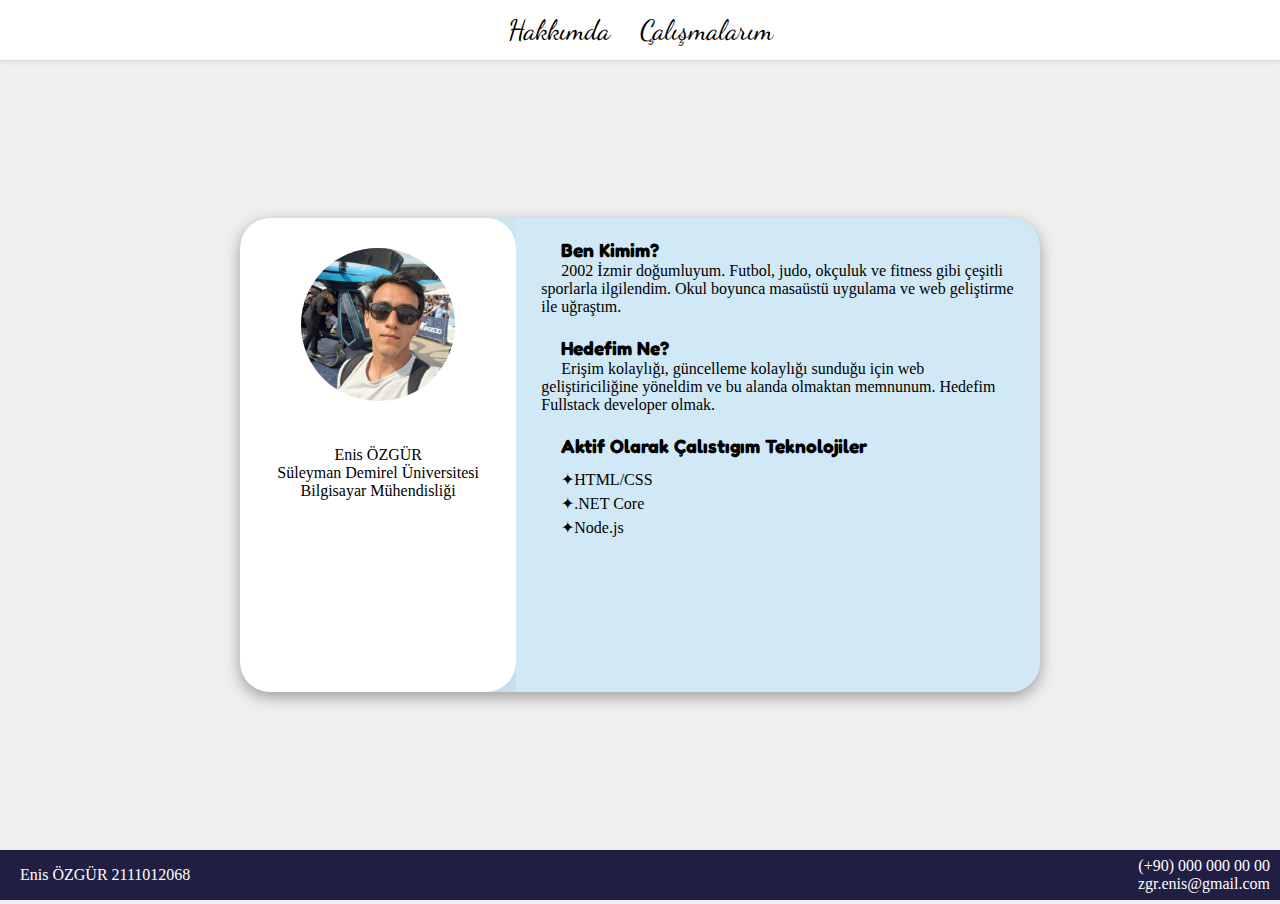
==== index.html @ e944fc03 "about me page" ====
<!DOCTYPE html>
<html lang="en">
  <head>
    <meta charset="UTF-8" />
    <meta name="viewport" content="width=device-width, initial-scale=1.0" />
    <link
      rel="stylesheet"
      href="https:/cdnjs.cloudflare.com/ajax/libs/font-awesome/6.6.0/css/all.min.css"
      integrity="sha512-Kc323vGBEqzTmouAECnVceyQqyqdsSiqLQISBL29aUW4U/M7pSPA/gEUZQqv1cwx4OnYxTxve5UMg5GT6L4JJg=="
      crossorigin="anonymous"
      referrerpolicy="no-referrer"
    />
    <link
      rel="stylesheet"
      href="https:/cdnjs.cloudflare.com/ajax/libs/font-awesome/6.6.0/css/all.min.css"
      integrity="sha512-Kc323vGBEqzTmouAECnVceyQqyqdsSiqLQISBL29aUW4U/M7pSPA/gEUZQqv1cwx4OnYxTxve5UMg5GT6L4JJg=="
      crossorigin="anonymous"
      referrerpolicy="no-referrer"
    />
    <link rel="stylesheet" href="public/css/index.css" />
    <link rel="icon" type="image/png" href="public/media/usericon.png" />
    <title>BLOG</title>
  </head>
  <body>
    <nav>
      <a href="/index.html">Hakkımda</a>
      <a href="/pages/projects.html">Çalışmalarım</a>
    </nav>

    <div class="info">
      <div class="wrapper">
        <div class="card">
          <div class="left">
            <div class="media">
              <img src="public/media/me.png" alt="" />
            </div>
            <div class="personalinfo">
                <p>Enis ÖZGÜR</p>
                <p>Süleyman Demirel Üniversitesi</p>
                <p>Bilgisayar Mühendisliği</p>
            </div>
          </div>
          <div class="right">
            <h2>Ben Kimim?</h2>
            <p>2002 İzmir doğumluyum. Futbol, judo, okçuluk ve fitness gibi çeşitli sporlarla ilgilendim. Okul boyunca masaüstü uygulama ve web geliştirme ile uğraştım.</p>
            <h2>Hedefim Ne?</h2>
            <p>Erişim kolaylığı, güncelleme kolaylığı sunduğu için web geliştiriciliğine yöneldim ve bu alanda olmaktan memnunum. Hedefim Fullstack developer olmak.</p>
            <h2> Aktif Olarak Çalıstıgım Teknolojiler</h2>
            <ul>
                <li>HTML/CSS</li>
                <li>.NET Core</li>
                <li>Node.js</li>
            </ul>
        </div>
        
        </div>
      </div>
    </div>

    <footer>
      <div class="left">
        <i class="fa-regular fa-copyright"></i>
        <p>Enis ÖZGÜR 2111012068</p>
      </div>
      <div class="right">
        <div class="up">
          <i class="fa-solid fa-phone"></i>
          <p>(+90) 000 000 00 00</p>
        </div>
        <div class="down">
          <i class="fa-solid fa-envelope"></i>
          <p>zgr.enis@gmail.com</p>
        </div>
      </div>
    </footer>
  </body>
</html>
---- public/css/index.css ----
@import "navbar.css";
@import "fontfamily.css";
@import "default.css";
@import "footer.css";
@import "info.css";
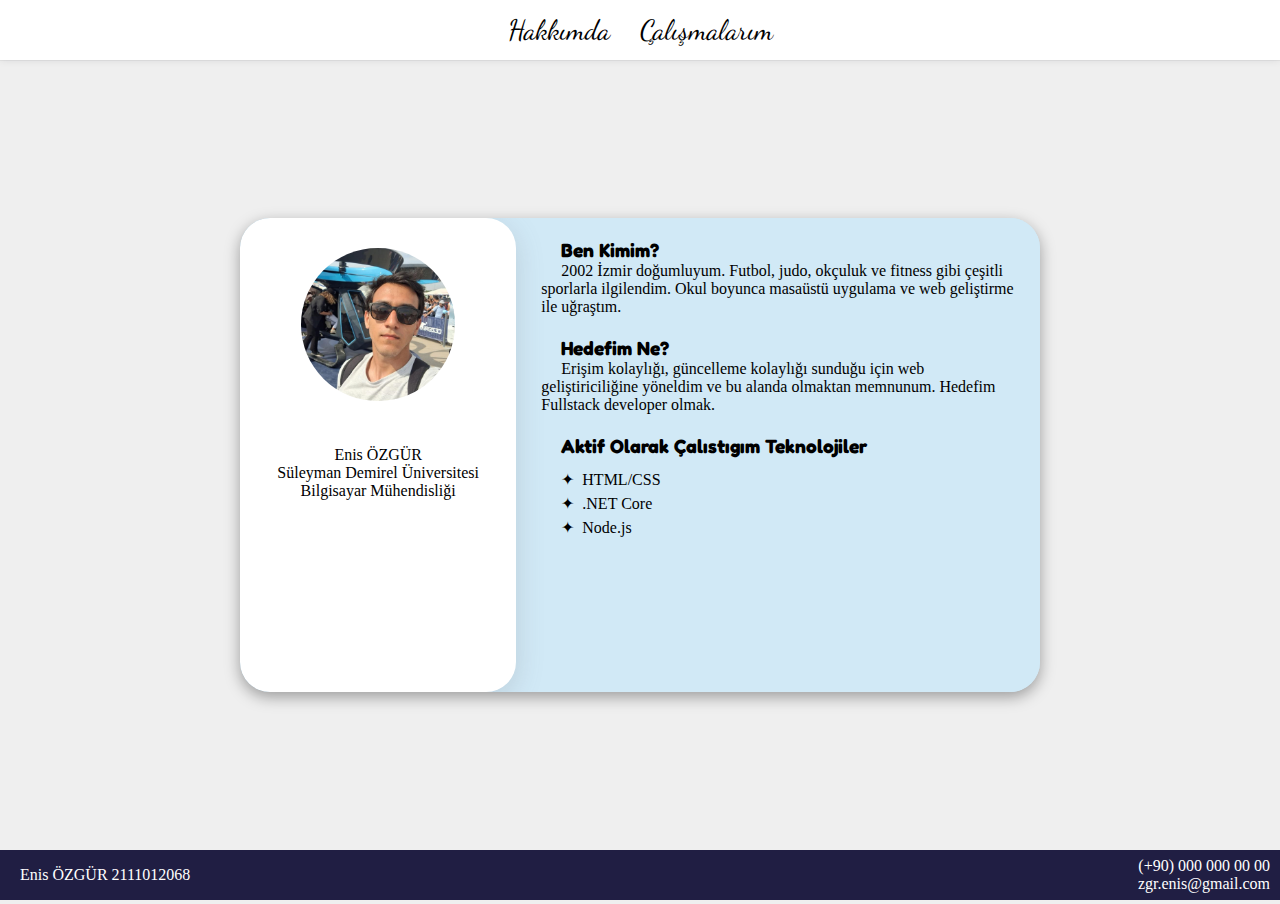
==== commit 89ae37cb: "animation for about me" ====
--- a/index.html
+++ b/index.html
@@ -30,7 +30,7 @@
     <div class="info">
       <div class="wrapper">
         <div class="card">
-          <div class="left">
+          <div class="left target">
             <div class="media">
               <img src="public/media/me.png" alt="" />
             </div>
@@ -40,7 +40,7 @@
                 <p>Bilgisayar Mühendisliği</p>
             </div>
           </div>
-          <div class="right">
+          <div class="right target">
             <h2>Ben Kimim?</h2>
             <p>2002 İzmir doğumluyum. Futbol, judo, okçuluk ve fitness gibi çeşitli sporlarla ilgilendim. Okul boyunca masaüstü uygulama ve web geliştirme ile uğraştım.</p>
             <h2>Hedefim Ne?</h2>
@@ -73,5 +73,6 @@
         </div>
       </div>
     </footer>
+    <script src="../public/js/animation.js"></script>
   </body>
 </html>
--- a/public/css/index.css
+++ b/public/css/index.css
@@ -2,4 +2,5 @@
 @import "fontfamily.css";
 @import "default.css";
 @import "footer.css";
-@import "info.css";+@import "info.css";
+@import "projects.css";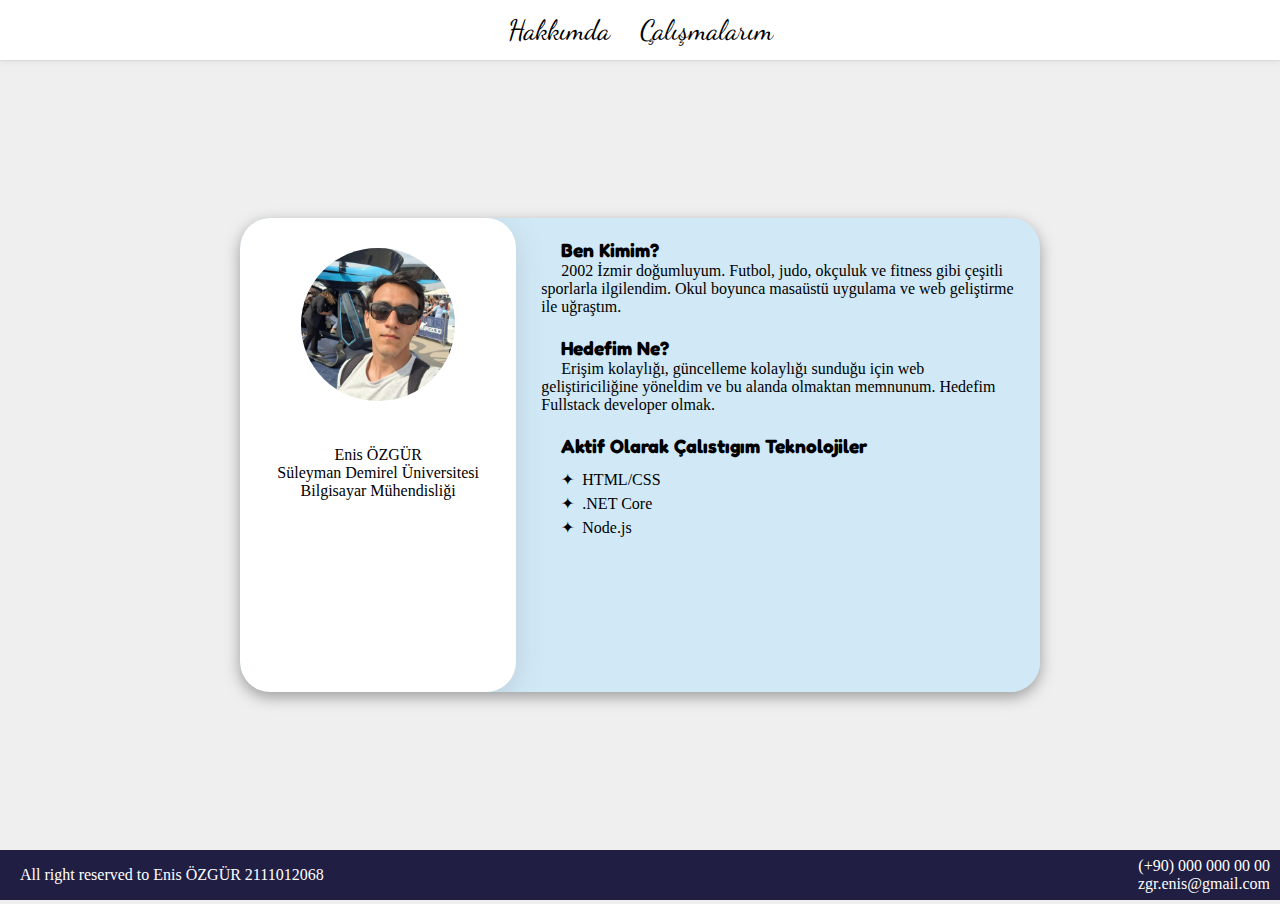
==== commit a4081685: "edited 2" ====
--- a/index.html
+++ b/index.html
@@ -60,7 +60,7 @@
     <footer>
       <div class="left">
         <i class="fa-regular fa-copyright"></i>
-        <p>Enis ÖZGÜR 2111012068</p>
+        <p>All right reserved to Enis ÖZGÜR 2111012068</p>
       </div>
       <div class="right">
         <div class="up">
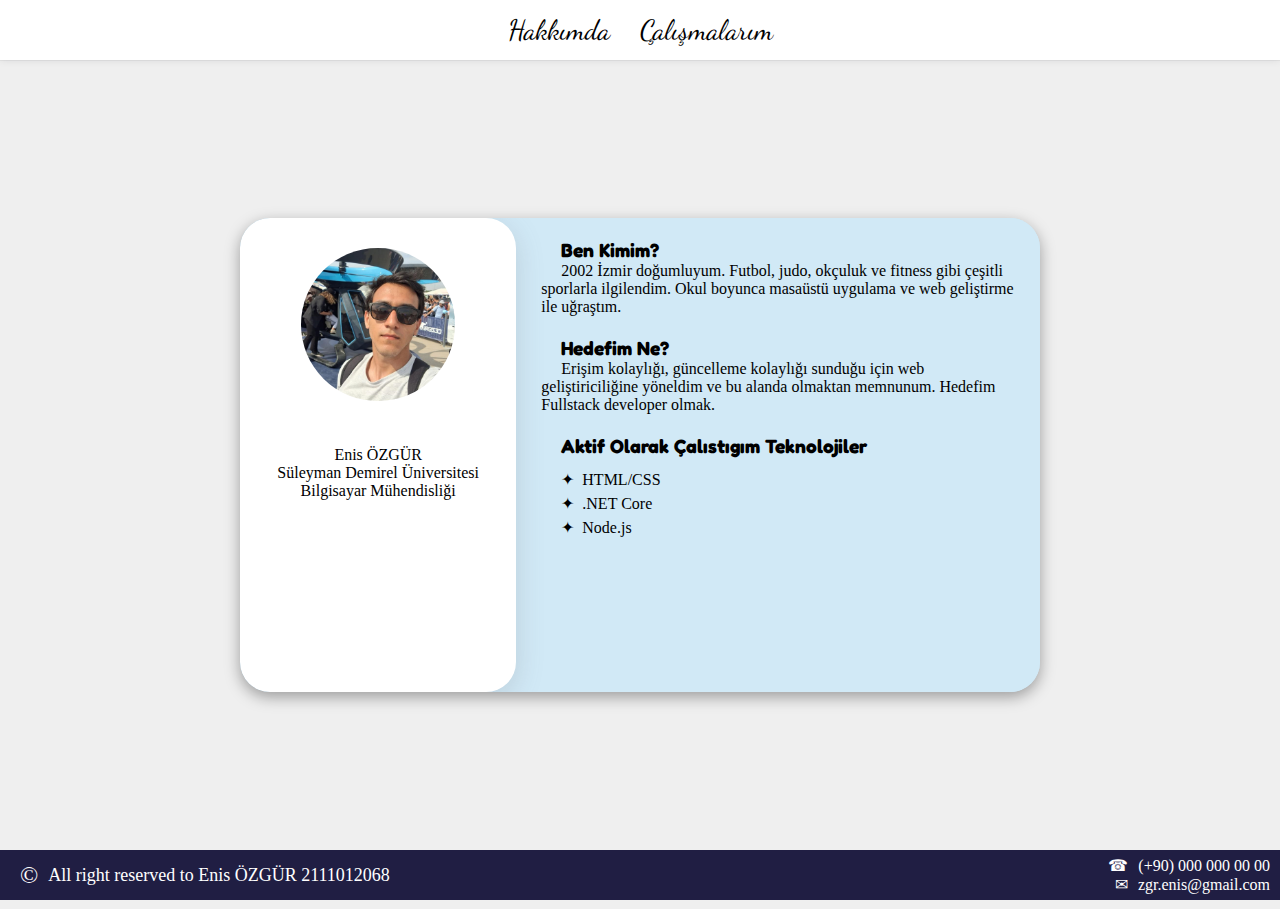
==== commit 11dceeb0: "icons" ====
--- a/index.html
+++ b/index.html
@@ -59,17 +59,15 @@
 
     <footer>
       <div class="left">
-        <i class="fa-regular fa-copyright"></i>
-        <p>All right reserved to Enis ÖZGÜR 2111012068</p>
+        
+        <p style="font-size: 24px;">&copy; <p style="font-size: 18px; padding: 0;">All right reserved to Enis ÖZGÜR 2111012068</p></p>
       </div>
       <div class="right">
         <div class="up">
-          <i class="fa-solid fa-phone"></i>
-          <p>(+90) 000 000 00 00</p>
+          <p>&#9742;<p style="padding-left: 10px;">(+90) 000 000 00 00</p></p>
         </div>
         <div class="down">
-          <i class="fa-solid fa-envelope"></i>
-          <p>zgr.enis@gmail.com</p>
+          <p>&#9993;<p style="padding-left: 10px;">zgr.enis@gmail.com</p></p>
         </div>
       </div>
     </footer>
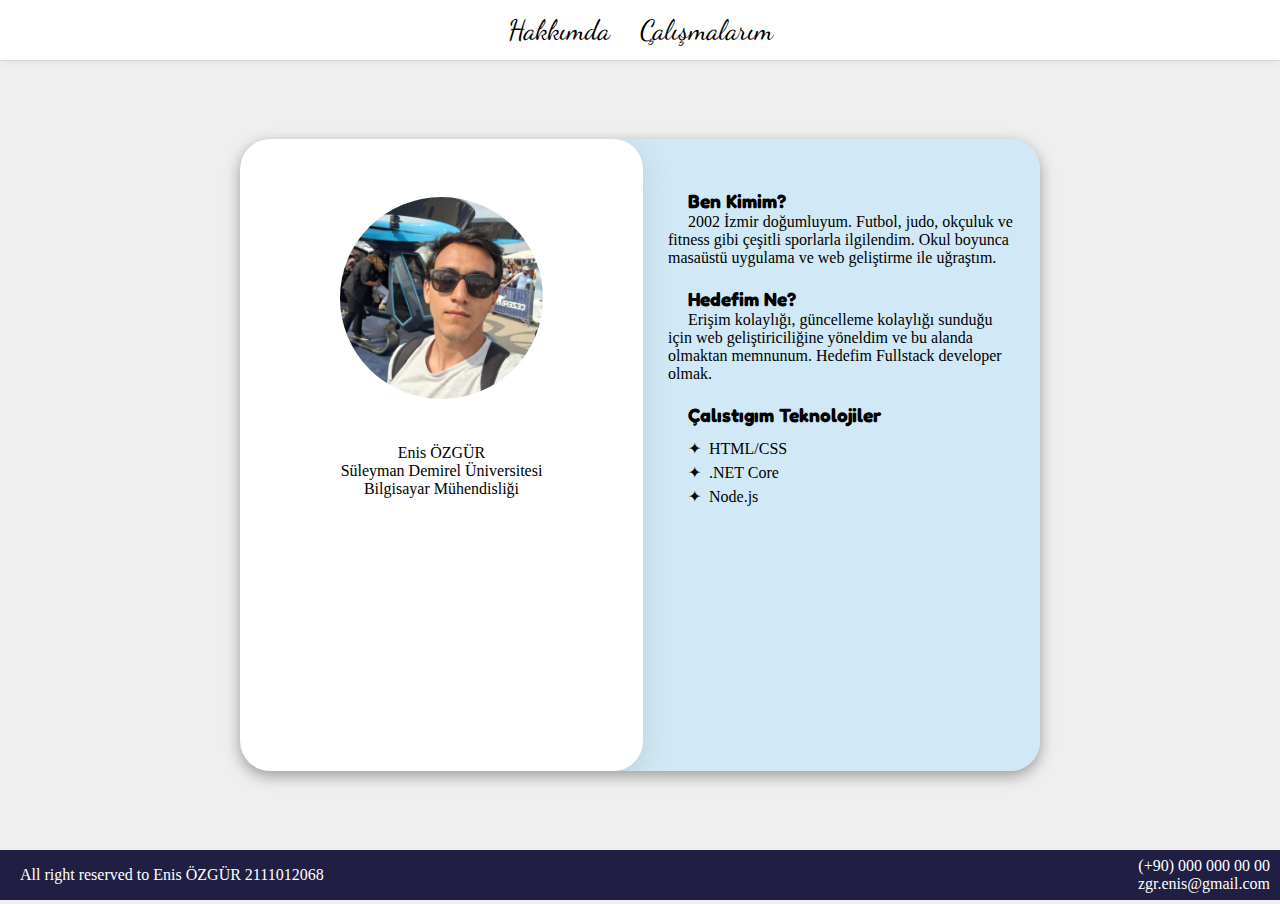
==== commit 03f38106: "edited for phone view" ====
--- a/index.html
+++ b/index.html
@@ -45,7 +45,7 @@
             <p>2002 İzmir doğumluyum. Futbol, judo, okçuluk ve fitness gibi çeşitli sporlarla ilgilendim. Okul boyunca masaüstü uygulama ve web geliştirme ile uğraştım.</p>
             <h2>Hedefim Ne?</h2>
             <p>Erişim kolaylığı, güncelleme kolaylığı sunduğu için web geliştiriciliğine yöneldim ve bu alanda olmaktan memnunum. Hedefim Fullstack developer olmak.</p>
-            <h2> Aktif Olarak Çalıstıgım Teknolojiler</h2>
+            <h2>Çalıstıgım <span id="tech">Teknolojiler</span></h2>
             <ul>
                 <li>HTML/CSS</li>
                 <li>.NET Core</li>
@@ -59,18 +59,21 @@
 
     <footer>
       <div class="left">
-        
-        <p style="font-size: 24px;">&copy; <p style="font-size: 18px; padding: 0;">All right reserved to Enis ÖZGÜR 2111012068</p></p>
+        <i class="fa-regular fa-copyright"></i>
+        <p>All right reserved to Enis ÖZGÜR 2111012068</p>
       </div>
       <div class="right">
         <div class="up">
-          <p>&#9742;<p style="padding-left: 10px;">(+90) 000 000 00 00</p></p>
+          <i class="fa-solid fa-phone"></i>
+          <p>(+90) 000 000 00 00</p>
         </div>
         <div class="down">
-          <p>&#9993;<p style="padding-left: 10px;">zgr.enis@gmail.com</p></p>
+          <i class="fa-solid fa-envelope"></i>
+          <p>zgr.enis@gmail.com</p>
         </div>
       </div>
     </footer>
     <script src="../public/js/animation.js"></script>
+    
   </body>
 </html>
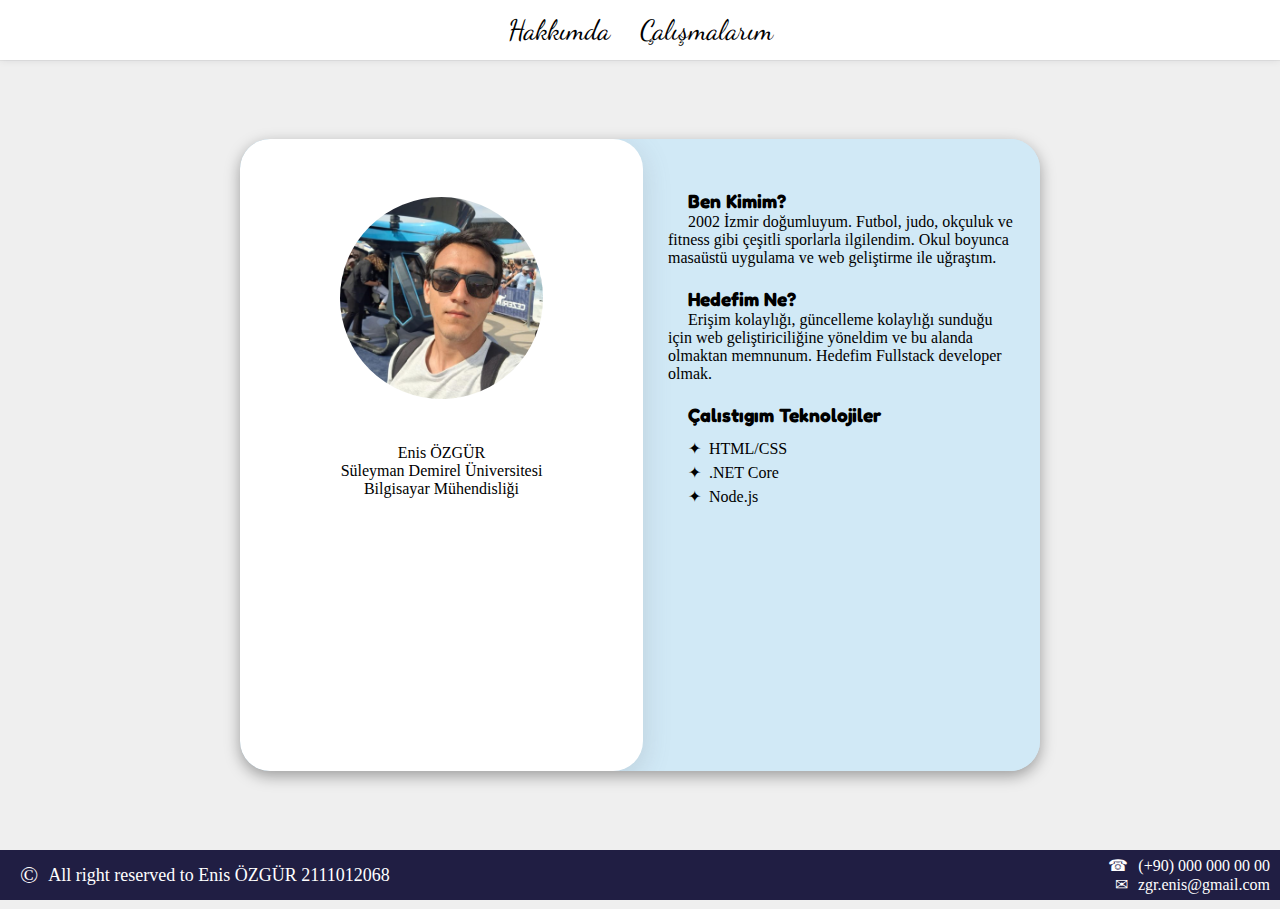
==== commit f19d4003: "Merge branch 'main' of https://github.com/eniszgr/personel_blog" ====
--- a/index.html
+++ b/index.html
@@ -59,17 +59,15 @@
 
     <footer>
       <div class="left">
-        <i class="fa-regular fa-copyright"></i>
-        <p>All right reserved to Enis ÖZGÜR 2111012068</p>
+        
+        <p style="font-size: 24px;">&copy; <p style="font-size: 18px; padding: 0;">All right reserved to Enis ÖZGÜR 2111012068</p></p>
       </div>
       <div class="right">
         <div class="up">
-          <i class="fa-solid fa-phone"></i>
-          <p>(+90) 000 000 00 00</p>
+          <p>&#9742;<p style="padding-left: 10px;">(+90) 000 000 00 00</p></p>
         </div>
         <div class="down">
-          <i class="fa-solid fa-envelope"></i>
-          <p>zgr.enis@gmail.com</p>
+          <p>&#9993;<p style="padding-left: 10px;">zgr.enis@gmail.com</p></p>
         </div>
       </div>
     </footer>
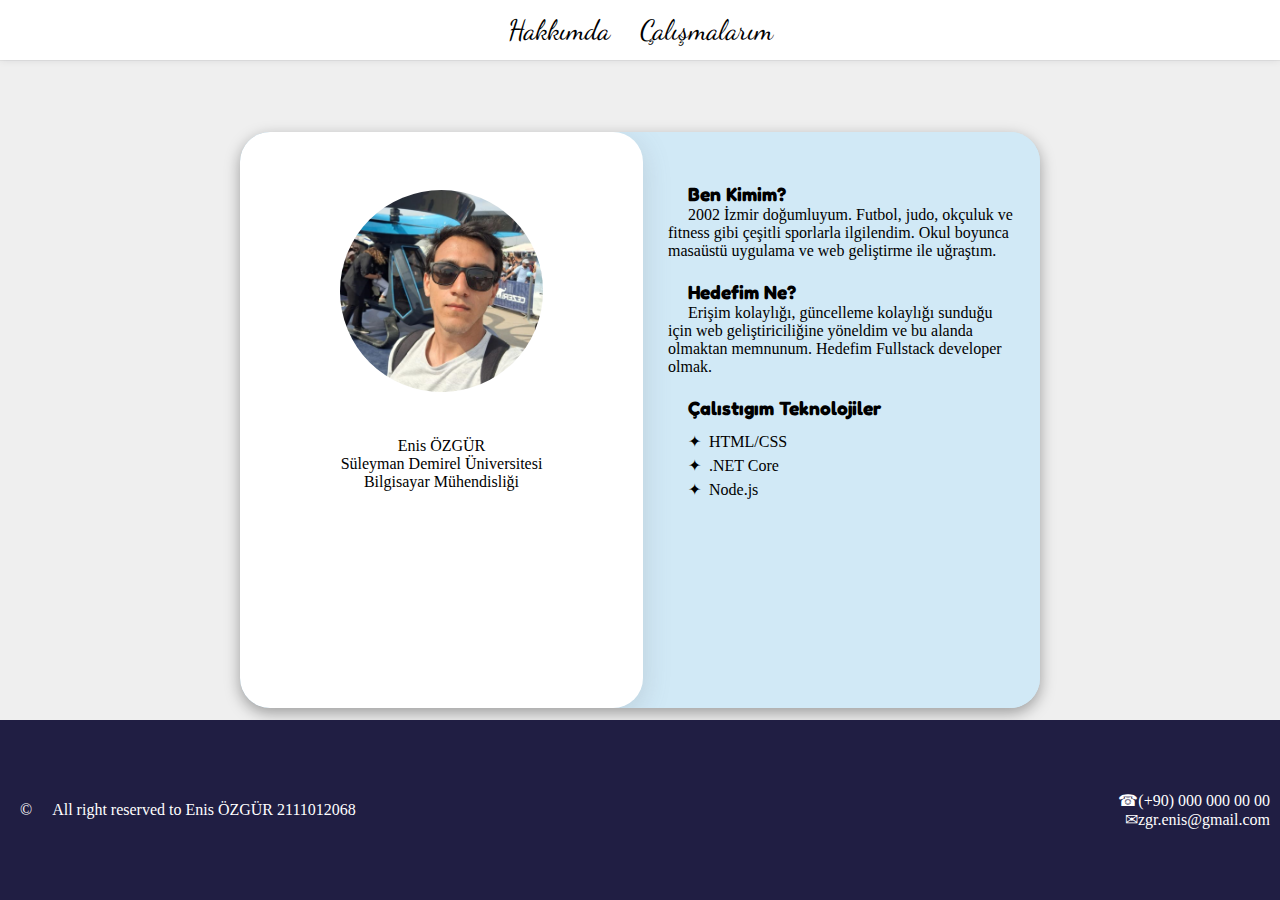
==== commit dcf18481: "test2" ====
--- a/index.html
+++ b/index.html
@@ -60,14 +60,14 @@
     <footer>
       <div class="left">
         
-        <p style="font-size: 24px;">&copy; <p style="font-size: 18px; padding: 0;">All right reserved to Enis ÖZGÜR 2111012068</p></p>
+        <p class="icon">&copy; <p class="text">All right reserved to Enis ÖZGÜR 2111012068</p></p>
       </div>
       <div class="right">
         <div class="up">
-          <p>&#9742;<p style="padding-left: 10px;">(+90) 000 000 00 00</p></p>
+          <p class="icon">&#9742;<p class="text">(+90) 000 000 00 00</p></p>
         </div>
         <div class="down">
-          <p>&#9993;<p style="padding-left: 10px;">zgr.enis@gmail.com</p></p>
+          <p class="icon">&#9993;<p class="text">zgr.enis@gmail.com</p></p>
         </div>
       </div>
     </footer>
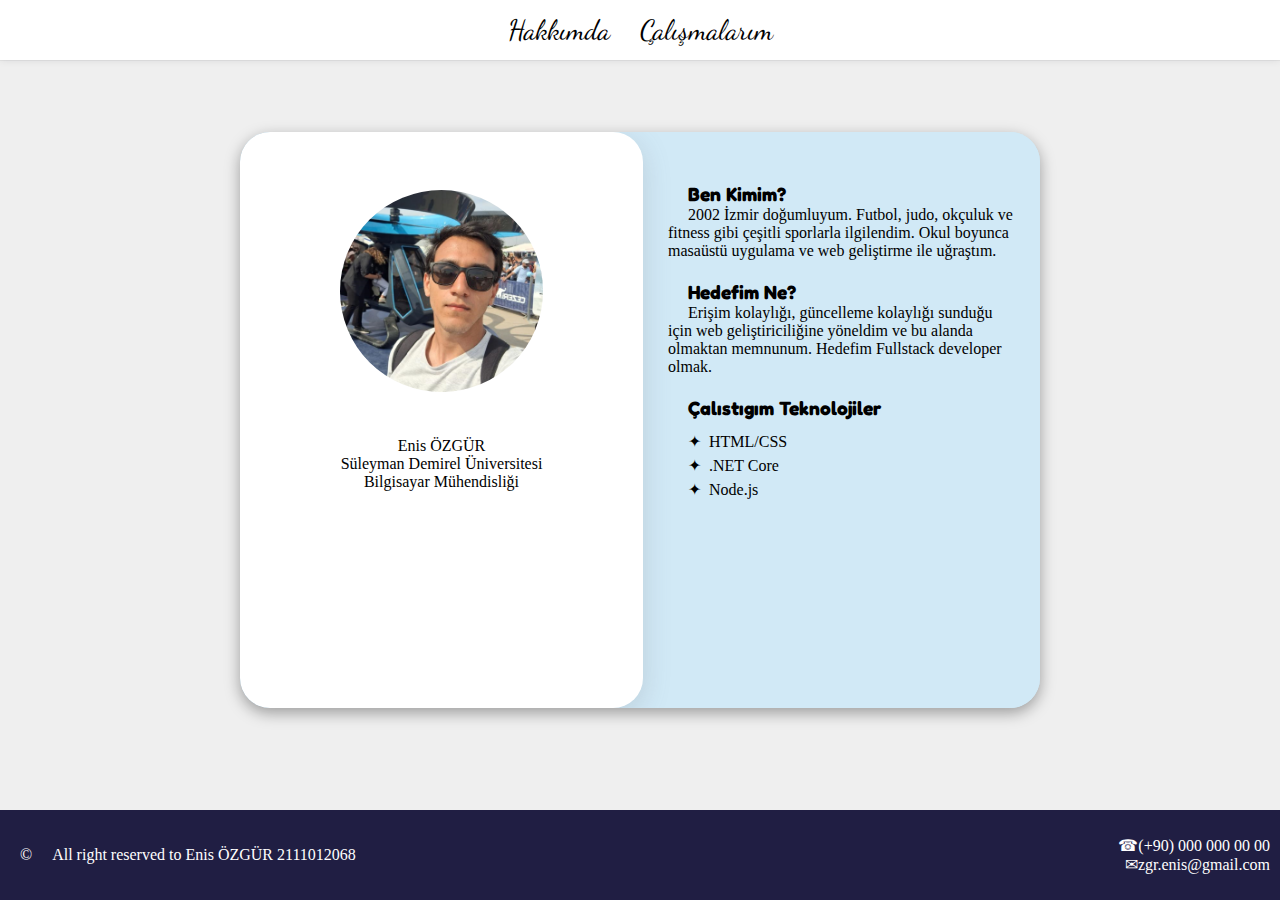
==== commit e07c9996: "." ====
--- a/index.html
+++ b/index.html
@@ -21,7 +21,7 @@
     <link rel="icon" type="image/png" href="public/media/usericon.png" />
     <title>BLOG</title>
   </head>
-  <body>
+  <body >
     <nav>
       <a href="/index.html">Hakkımda</a>
       <a href="/pages/projects.html">Çalışmalarım</a>
